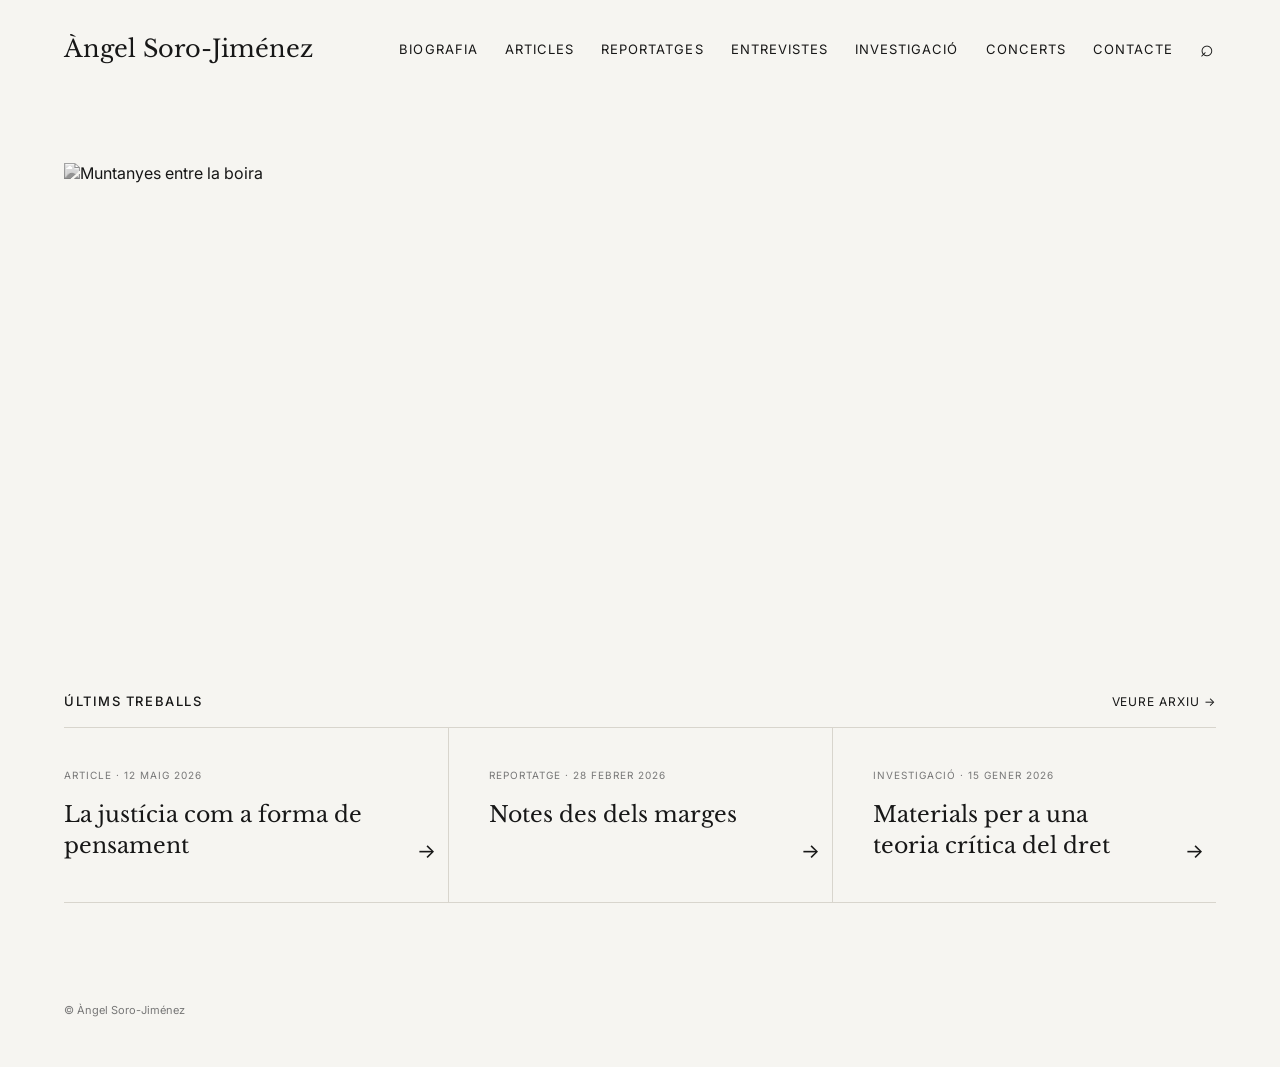
==== index.html @ a05217c8 "Add files via upload" ====
<!doctype html><html lang="ca"><head><meta charset="utf-8"><meta name="viewport" content="width=device-width,initial-scale=1"><title>Àngel Soro-Jiménez</title><link rel="stylesheet" href="styles.css"></head><body><header><a class="brand" href="index.html">Àngel Soro-Jiménez</a><nav><a href="biografia.html">BIOGRAFIA</a><a href="articles.html">ARTICLES</a><a href="reportatges.html">REPORTATGES</a><a href="entrevistes.html">ENTREVISTES</a><a href="investigacio.html">INVESTIGACIÓ</a><a href="concerts.html">CONCERTS</a><a href="contacte.html">CONTACTE</a><span class="search">⌕</span></nav></header><main><section class="hero"><img src="assets/portada.png" alt="Muntanyes entre la boira"></section><section class="latest"><div class="section-head"><h2>ÚLTIMS TREBALLS</h2><a href="articles.html">VEURE ARXIU →</a></div><div class="entries"><a href="articles/article.html"><small>ARTICLE · 12 MAIG 2026</small><h3>La justícia com a forma de pensament</h3><span>→</span></a><a href="reportatges.html"><small>REPORTATGE · 28 FEBRER 2026</small><h3>Notes des dels marges</h3><span>→</span></a><a href="investigacio.html"><small>INVESTIGACIÓ · 15 GENER 2026</small><h3>Materials per a una teoria crítica del dret</h3><span>→</span></a></div></section></main><footer>© Àngel Soro-Jiménez</footer></body></html>
---- styles.css ----
@import url('https://fonts.googleapis.com/css2?family=Inter:wght@400;500&family=Libre+Baskerville:wght@400;700&display=swap');:root{--paper:#f6f5f1;--ink:#171717;--muted:#777;--line:#d8d5cd}*{box-sizing:border-box}html{scroll-behavior:smooth}body{margin:0;background:var(--paper);color:var(--ink);font-family:Inter,Arial,sans-serif}header{padding:34px 5vw 25px;display:flex;align-items:center;justify-content:space-between;gap:40px}.brand{font-family:'Libre Baskerville',Georgia,serif;font-size:24px;color:inherit;text-decoration:none;white-space:nowrap}nav{display:flex;align-items:center;gap:27px;flex-wrap:wrap;justify-content:flex-end}nav a,.search{font-size:13px;letter-spacing:.08em;color:inherit;text-decoration:none}.search{font-size:23px;line-height:1}.hero{margin:75px 5vw 0;height:430px;overflow:hidden}.hero img{width:100%;height:100%;object-fit:cover;object-position:center 58%;filter:grayscale(1)}.latest{padding:100px 5vw 70px}.section-head{display:flex;justify-content:space-between;align-items:end;border-bottom:1px solid var(--line);padding-bottom:18px}.section-head h2{font-size:13px;letter-spacing:.12em;font-weight:500;margin:0}.section-head a{font-size:12px;letter-spacing:.08em;color:inherit;text-decoration:none}.entries{display:grid;grid-template-columns:repeat(3,1fr)}.entries a{position:relative;padding:35px 40px 40px 0;border-bottom:1px solid var(--line);text-decoration:none;color:inherit}.entries a+ a{padding-left:40px;border-left:1px solid var(--line)}small{font-size:10px;color:var(--muted);letter-spacing:.1em}.entries h3{font-family:'Libre Baskerville',Georgia,serif;font-size:22px;line-height:1.4;font-weight:400;max-width:330px;margin:17px 30px 0 0}.entries span{position:absolute;right:12px;bottom:39px;font-size:20px}footer{padding:30px 5vw 50px;font-size:11px;color:var(--muted)}.page{max-width:1120px;margin:110px auto;padding:0 5vw}.page h1{font-family:'Libre Baskerville',Georgia,serif;font-size:58px;font-weight:400;line-height:1.15;margin:0 0 45px}.page .intro{max-width:650px;font-family:'Libre Baskerville',Georgia,serif;font-size:22px;line-height:1.7}.archive{margin-top:80px}.year{font-size:12px;letter-spacing:.12em;color:var(--muted);border-bottom:1px solid var(--line);padding-bottom:15px}.item{display:grid;grid-template-columns:150px 1fr 30px;gap:30px;padding:30px 0;border-bottom:1px solid var(--line);text-decoration:none;color:inherit}.item .date{font-size:11px;color:var(--muted);letter-spacing:.06em}.item h2{font-family:'Libre Baskerville',Georgia,serif;font-size:25px;font-weight:400;margin:0}.item p{color:var(--muted);margin:12px 0 0;line-height:1.6;max-width:650px}.article{max-width:1050px;margin:100px auto;padding:0 5vw}.label{font-size:11px;letter-spacing:.14em;color:var(--muted)}.article h1{font-family:'Libre Baskerville',Georgia,serif;font-weight:400;font-size:60px;line-height:1.15;max-width:850px;margin:20px 0}.article .date{font-size:11px;color:var(--muted);letter-spacing:.08em}.article img{display:block;width:100%;height:150px;object-fit:cover;filter:grayscale(1);margin:55px 0 75px}.body{max-width:700px;font-family:'Libre Baskerville',Georgia,serif;font-size:18px;line-height:1.95}.body p{margin:0 0 1.6em}.back{font-size:12px;letter-spacing:.08em;text-decoration:none;color:inherit}@media(max-width:900px){header{display:block}.brand{display:block;margin-bottom:25px}nav{justify-content:flex-start;gap:16px}.hero{margin-top:45px;height:320px}.entries{grid-template-columns:1fr}.entries a,.entries a+ a{padding:28px 35px 32px 0;border-left:0}.entries h3{font-size:20px}.page h1,.article h1{font-size:42px}.item{grid-template-columns:1fr 25px;gap:8px}.item .date{grid-column:1/-1}.article img{height:110px}}
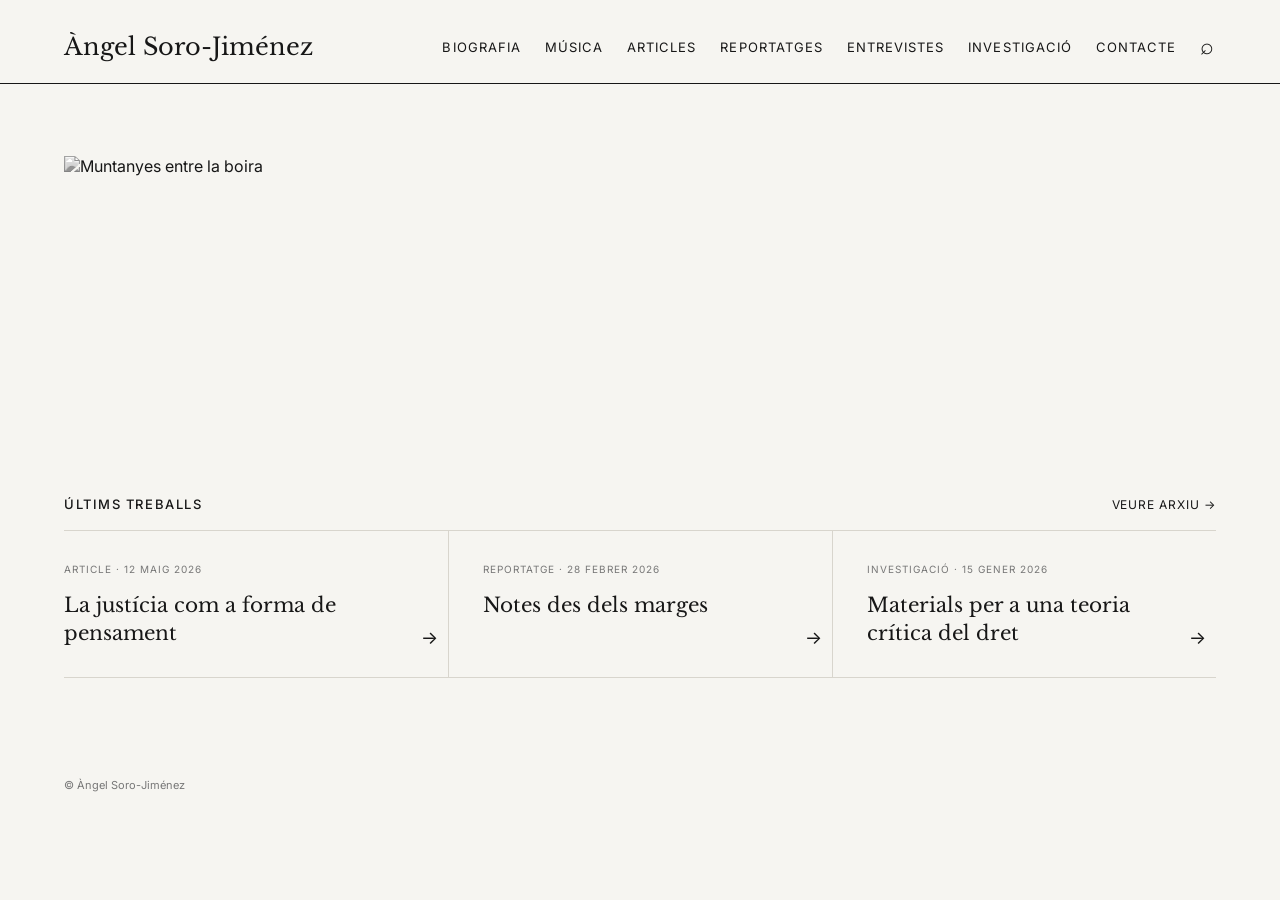
==== commit c6ba7d27: "Add files via upload" ====
--- a/index.html
+++ b/index.html
@@ -1 +1 @@
-<!doctype html><html lang="ca"><head><meta charset="utf-8"><meta name="viewport" content="width=device-width,initial-scale=1"><title>Àngel Soro-Jiménez</title><link rel="stylesheet" href="styles.css"></head><body><header><a class="brand" href="index.html">Àngel Soro-Jiménez</a><nav><a href="biografia.html">BIOGRAFIA</a><a href="articles.html">ARTICLES</a><a href="reportatges.html">REPORTATGES</a><a href="entrevistes.html">ENTREVISTES</a><a href="investigacio.html">INVESTIGACIÓ</a><a href="concerts.html">CONCERTS</a><a href="contacte.html">CONTACTE</a><span class="search">⌕</span></nav></header><main><section class="hero"><img src="assets/portada.png" alt="Muntanyes entre la boira"></section><section class="latest"><div class="section-head"><h2>ÚLTIMS TREBALLS</h2><a href="articles.html">VEURE ARXIU →</a></div><div class="entries"><a href="articles/article.html"><small>ARTICLE · 12 MAIG 2026</small><h3>La justícia com a forma de pensament</h3><span>→</span></a><a href="reportatges.html"><small>REPORTATGE · 28 FEBRER 2026</small><h3>Notes des dels marges</h3><span>→</span></a><a href="investigacio.html"><small>INVESTIGACIÓ · 15 GENER 2026</small><h3>Materials per a una teoria crítica del dret</h3><span>→</span></a></div></section></main><footer>© Àngel Soro-Jiménez</footer></body></html>
+<!doctype html><html lang="ca"><head><meta charset="utf-8"><meta name="viewport" content="width=device-width,initial-scale=1"><title>Àngel Soro-Jiménez</title><link rel="stylesheet" href="styles.css"></head><body><header><a class="brand" href="index.html">Àngel Soro-Jiménez</a><nav><a href="biografia.html">BIOGRAFIA</a><a href="concerts.html">MÚSICA</a><a href="articles.html">ARTICLES</a><a href="reportatges.html">REPORTATGES</a><a href="entrevistes.html">ENTREVISTES</a><a href="investigacio.html">INVESTIGACIÓ</a><a href="contacte.html">CONTACTE</a><span class="search">⌕</span></nav></header><main><section class="hero"><img src="assets/portada.png" alt="Muntanyes entre la boira"></section><section class="latest"><div class="section-head"><h2>ÚLTIMS TREBALLS</h2><a href="articles.html">VEURE ARXIU →</a></div><div class="entries"><a href="articles/article.html"><small>ARTICLE · 12 MAIG 2026</small><h3>La justícia com a forma de pensament</h3><span>→</span></a><a href="reportatges.html"><small>REPORTATGE · 28 FEBRER 2026</small><h3>Notes des dels marges</h3><span>→</span></a><a href="investigacio.html"><small>INVESTIGACIÓ · 15 GENER 2026</small><h3>Materials per a una teoria crítica del dret</h3><span>→</span></a></div></section></main><footer>© Àngel Soro-Jiménez</footer></body></html>
--- a/styles.css
+++ b/styles.css
@@ -1 +1 @@
-@import url('https://fonts.googleapis.com/css2?family=Inter:wght@400;500&family=Libre+Baskerville:wght@400;700&display=swap');:root{--paper:#f6f5f1;--ink:#171717;--muted:#777;--line:#d8d5cd}*{box-sizing:border-box}html{scroll-behavior:smooth}body{margin:0;background:var(--paper);color:var(--ink);font-family:Inter,Arial,sans-serif}header{padding:34px 5vw 25px;display:flex;align-items:center;justify-content:space-between;gap:40px}.brand{font-family:'Libre Baskerville',Georgia,serif;font-size:24px;color:inherit;text-decoration:none;white-space:nowrap}nav{display:flex;align-items:center;gap:27px;flex-wrap:wrap;justify-content:flex-end}nav a,.search{font-size:13px;letter-spacing:.08em;color:inherit;text-decoration:none}.search{font-size:23px;line-height:1}.hero{margin:75px 5vw 0;height:430px;overflow:hidden}.hero img{width:100%;height:100%;object-fit:cover;object-position:center 58%;filter:grayscale(1)}.latest{padding:100px 5vw 70px}.section-head{display:flex;justify-content:space-between;align-items:end;border-bottom:1px solid var(--line);padding-bottom:18px}.section-head h2{font-size:13px;letter-spacing:.12em;font-weight:500;margin:0}.section-head a{font-size:12px;letter-spacing:.08em;color:inherit;text-decoration:none}.entries{display:grid;grid-template-columns:repeat(3,1fr)}.entries a{position:relative;padding:35px 40px 40px 0;border-bottom:1px solid var(--line);text-decoration:none;color:inherit}.entries a+ a{padding-left:40px;border-left:1px solid var(--line)}small{font-size:10px;color:var(--muted);letter-spacing:.1em}.entries h3{font-family:'Libre Baskerville',Georgia,serif;font-size:22px;line-height:1.4;font-weight:400;max-width:330px;margin:17px 30px 0 0}.entries span{position:absolute;right:12px;bottom:39px;font-size:20px}footer{padding:30px 5vw 50px;font-size:11px;color:var(--muted)}.page{max-width:1120px;margin:110px auto;padding:0 5vw}.page h1{font-family:'Libre Baskerville',Georgia,serif;font-size:58px;font-weight:400;line-height:1.15;margin:0 0 45px}.page .intro{max-width:650px;font-family:'Libre Baskerville',Georgia,serif;font-size:22px;line-height:1.7}.archive{margin-top:80px}.year{font-size:12px;letter-spacing:.12em;color:var(--muted);border-bottom:1px solid var(--line);padding-bottom:15px}.item{display:grid;grid-template-columns:150px 1fr 30px;gap:30px;padding:30px 0;border-bottom:1px solid var(--line);text-decoration:none;color:inherit}.item .date{font-size:11px;color:var(--muted);letter-spacing:.06em}.item h2{font-family:'Libre Baskerville',Georgia,serif;font-size:25px;font-weight:400;margin:0}.item p{color:var(--muted);margin:12px 0 0;line-height:1.6;max-width:650px}.article{max-width:1050px;margin:100px auto;padding:0 5vw}.label{font-size:11px;letter-spacing:.14em;color:var(--muted)}.article h1{font-family:'Libre Baskerville',Georgia,serif;font-weight:400;font-size:60px;line-height:1.15;max-width:850px;margin:20px 0}.article .date{font-size:11px;color:var(--muted);letter-spacing:.08em}.article img{display:block;width:100%;height:150px;object-fit:cover;filter:grayscale(1);margin:55px 0 75px}.body{max-width:700px;font-family:'Libre Baskerville',Georgia,serif;font-size:18px;line-height:1.95}.body p{margin:0 0 1.6em}.back{font-size:12px;letter-spacing:.08em;text-decoration:none;color:inherit}@media(max-width:900px){header{display:block}.brand{display:block;margin-bottom:25px}nav{justify-content:flex-start;gap:16px}.hero{margin-top:45px;height:320px}.entries{grid-template-columns:1fr}.entries a,.entries a+ a{padding:28px 35px 32px 0;border-left:0}.entries h3{font-size:20px}.page h1,.article h1{font-size:42px}.item{grid-template-columns:1fr 25px;gap:8px}.item .date{grid-column:1/-1}.article img{height:110px}}
+@import url('https://fonts.googleapis.com/css2?family=Inter:wght@400;500&family=Libre+Baskerville:wght@400;700&display=swap');:root{--paper:#f6f5f1;--ink:#171717;--muted:#777;--line:#d8d5cd}*{box-sizing:border-box}html{scroll-behavior:smooth}body{margin:0;background:var(--paper);color:var(--ink);font-family:Inter,Arial,sans-serif}header{padding:32px 5vw 22px;display:flex;align-items:center;justify-content:space-between;gap:34px;border-bottom:1px solid var(--ink)}.brand{font-family:'Libre Baskerville',Georgia,serif;font-size:24px;color:inherit;text-decoration:none;white-space:nowrap}nav{display:flex;align-items:center;gap:24px;flex-wrap:nowrap;justify-content:flex-end;white-space:nowrap}nav a,.search{font-size:13px;letter-spacing:.08em;color:inherit;text-decoration:none}.search{font-size:23px;line-height:1}.hero{margin:72px 5vw 0;height:285px;overflow:hidden}.hero img{width:100%;height:100%;object-fit:cover;object-position:center 58%;filter:grayscale(1)}.latest{padding:55px 5vw 70px}.section-head{display:flex;justify-content:space-between;align-items:end;border-bottom:1px solid var(--line);padding-bottom:18px}.section-head h2{font-size:13px;letter-spacing:.12em;font-weight:500;margin:0}.section-head a{font-size:12px;letter-spacing:.08em;color:inherit;text-decoration:none}.entries{display:grid;grid-template-columns:repeat(3,1fr)}.entries a{position:relative;padding:26px 34px 30px 0;border-bottom:1px solid var(--line);text-decoration:none;color:inherit}.entries a+ a{padding-left:34px;border-left:1px solid var(--line)}small{font-size:10px;color:var(--muted);letter-spacing:.1em}.entries h3{font-family:'Libre Baskerville',Georgia,serif;font-size:20px;line-height:1.4;font-weight:400;max-width:330px;margin:14px 30px 0 0}.entries span{position:absolute;right:10px;bottom:29px;font-size:18px}footer{padding:30px 5vw 50px;font-size:11px;color:var(--muted)}.page{max-width:1120px;margin:110px auto;padding:0 5vw}.page h1{font-family:'Libre Baskerville',Georgia,serif;font-size:58px;font-weight:400;line-height:1.15;margin:0 0 45px}.page .intro{max-width:650px;font-family:'Libre Baskerville',Georgia,serif;font-size:22px;line-height:1.7}.archive{margin-top:80px}.year{font-size:12px;letter-spacing:.12em;color:var(--muted);border-bottom:1px solid var(--line);padding-bottom:15px}.item{display:grid;grid-template-columns:150px 1fr 30px;gap:30px;padding:30px 0;border-bottom:1px solid var(--line);text-decoration:none;color:inherit}.item .date{font-size:11px;color:var(--muted);letter-spacing:.06em}.item h2{font-family:'Libre Baskerville',Georgia,serif;font-size:25px;font-weight:400;margin:0}.item p{color:var(--muted);margin:12px 0 0;line-height:1.6;max-width:650px}.article{max-width:1050px;margin:100px auto;padding:0 5vw}.label{font-size:11px;letter-spacing:.14em;color:var(--muted)}.article h1{font-family:'Libre Baskerville',Georgia,serif;font-weight:400;font-size:60px;line-height:1.15;max-width:850px;margin:20px 0}.article .date{font-size:11px;color:var(--muted);letter-spacing:.08em}.article img{display:block;width:100%;height:150px;object-fit:cover;filter:grayscale(1);margin:55px 0 75px}.body{max-width:700px;font-family:'Libre Baskerville',Georgia,serif;font-size:18px;line-height:1.95}.body p{margin:0 0 1.6em}.back{font-size:12px;letter-spacing:.08em;text-decoration:none;color:inherit}@media(max-width:900px){header{display:flex;align-items:flex-start;gap:18px;overflow-x:auto}.brand{flex:0 0 auto;margin:0}.brand{font-size:21px}nav{justify-content:flex-start;gap:16px}.hero{margin-top:45px;height:220px}.entries{grid-template-columns:1fr}.entries a,.entries a+ a{padding:28px 35px 32px 0;border-left:0}.entries h3{font-size:20px}.page h1,.article h1{font-size:42px}.item{grid-template-columns:1fr 25px;gap:8px}.item .date{grid-column:1/-1}.article img{height:110px}}
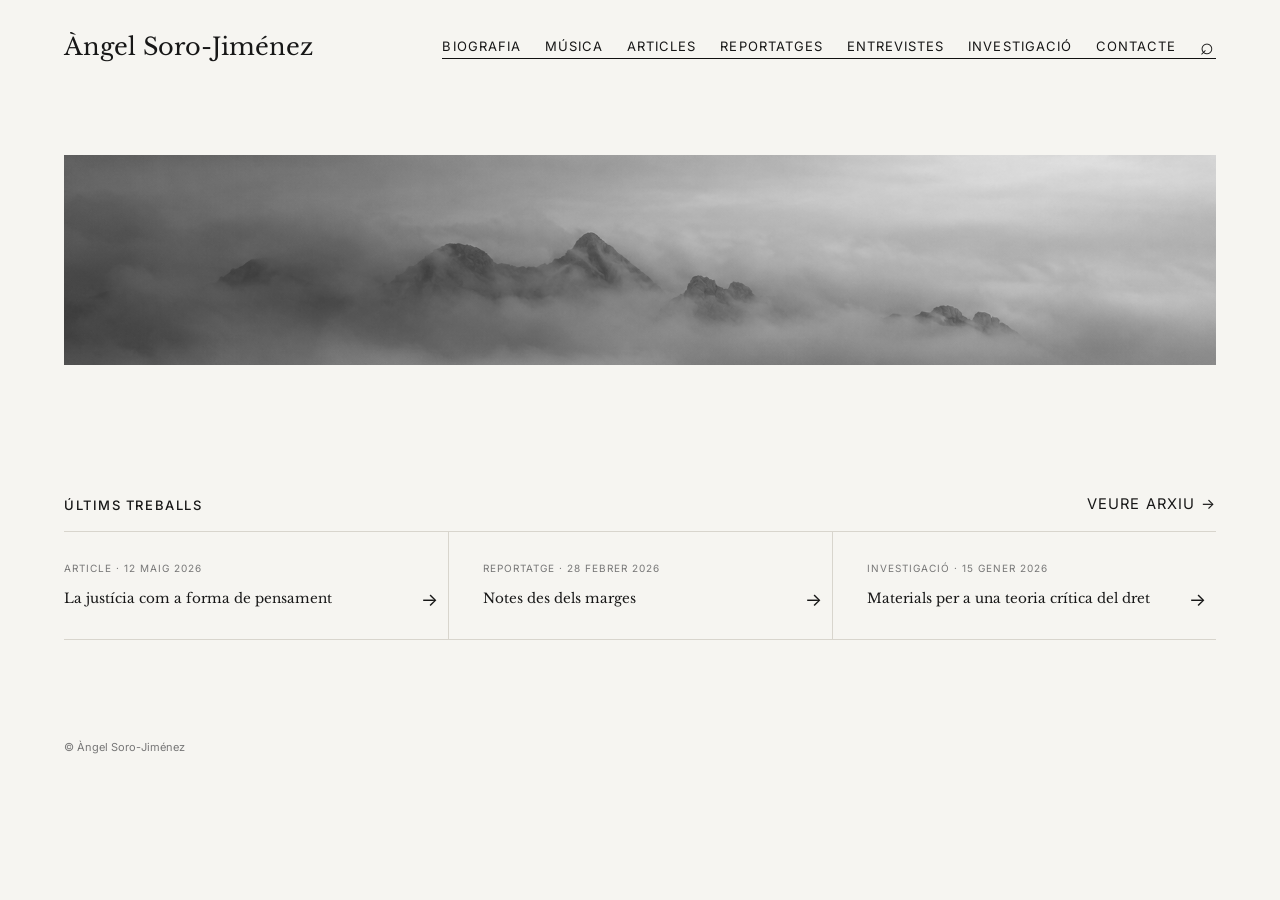
==== commit f3c8e436: "Add files via upload" ====
--- a/index.html
+++ b/index.html
@@ -1 +1 @@
-<!doctype html><html lang="ca"><head><meta charset="utf-8"><meta name="viewport" content="width=device-width,initial-scale=1"><title>Àngel Soro-Jiménez</title><link rel="stylesheet" href="styles.css"></head><body><header><a class="brand" href="index.html">Àngel Soro-Jiménez</a><nav><a href="biografia.html">BIOGRAFIA</a><a href="concerts.html">MÚSICA</a><a href="articles.html">ARTICLES</a><a href="reportatges.html">REPORTATGES</a><a href="entrevistes.html">ENTREVISTES</a><a href="investigacio.html">INVESTIGACIÓ</a><a href="contacte.html">CONTACTE</a><span class="search">⌕</span></nav></header><main><section class="hero"><img src="assets/portada.png" alt="Muntanyes entre la boira"></section><section class="latest"><div class="section-head"><h2>ÚLTIMS TREBALLS</h2><a href="articles.html">VEURE ARXIU →</a></div><div class="entries"><a href="articles/article.html"><small>ARTICLE · 12 MAIG 2026</small><h3>La justícia com a forma de pensament</h3><span>→</span></a><a href="reportatges.html"><small>REPORTATGE · 28 FEBRER 2026</small><h3>Notes des dels marges</h3><span>→</span></a><a href="investigacio.html"><small>INVESTIGACIÓ · 15 GENER 2026</small><h3>Materials per a una teoria crítica del dret</h3><span>→</span></a></div></section></main><footer>© Àngel Soro-Jiménez</footer></body></html>
+<!doctype html><html lang="ca"><head><meta charset="utf-8"><meta name="viewport" content="width=device-width,initial-scale=1"><title>Àngel Soro-Jiménez</title><link rel="stylesheet" href="styles.css"></head><body><header><a class="brand" href="index.html">Àngel Soro-Jiménez</a><nav><a href="biografia.html">BIOGRAFIA</a><a href="concerts.html">MÚSICA</a><a href="articles.html">ARTICLES</a><a href="reportatges.html">REPORTATGES</a><a href="entrevistes.html">ENTREVISTES</a><a href="investigacio.html">INVESTIGACIÓ</a><a href="contacte.html">CONTACTE</a><span class="search">⌕</span></nav></header><main><section class="hero"><img src="portada.png" alt="Muntanyes entre la boira"></section><section class="latest"><div class="section-head"><h2>ÚLTIMS TREBALLS</h2><a href="articles.html">VEURE ARXIU →</a></div><div class="entries"><a href="articles/article.html"><small>ARTICLE · 12 MAIG 2026</small><h3>La justícia com a forma de pensament</h3><span>→</span></a><a href="reportatges.html"><small>REPORTATGE · 28 FEBRER 2026</small><h3>Notes des dels marges</h3><span>→</span></a><a href="investigacio.html"><small>INVESTIGACIÓ · 15 GENER 2026</small><h3>Materials per a una teoria crítica del dret</h3><span>→</span></a></div></section></main><footer>© Àngel Soro-Jiménez</footer></body></html>
--- a/styles.css
+++ b/styles.css
@@ -1 +1,37 @@
 @import url('https://fonts.googleapis.com/css2?family=Inter:wght@400;500&family=Libre+Baskerville:wght@400;700&display=swap');:root{--paper:#f6f5f1;--ink:#171717;--muted:#777;--line:#d8d5cd}*{box-sizing:border-box}html{scroll-behavior:smooth}body{margin:0;background:var(--paper);color:var(--ink);font-family:Inter,Arial,sans-serif}header{padding:32px 5vw 22px;display:flex;align-items:center;justify-content:space-between;gap:34px;border-bottom:1px solid var(--ink)}.brand{font-family:'Libre Baskerville',Georgia,serif;font-size:24px;color:inherit;text-decoration:none;white-space:nowrap}nav{display:flex;align-items:center;gap:24px;flex-wrap:nowrap;justify-content:flex-end;white-space:nowrap}nav a,.search{font-size:13px;letter-spacing:.08em;color:inherit;text-decoration:none}.search{font-size:23px;line-height:1}.hero{margin:72px 5vw 0;height:285px;overflow:hidden}.hero img{width:100%;height:100%;object-fit:cover;object-position:center 58%;filter:grayscale(1)}.latest{padding:55px 5vw 70px}.section-head{display:flex;justify-content:space-between;align-items:end;border-bottom:1px solid var(--line);padding-bottom:18px}.section-head h2{font-size:13px;letter-spacing:.12em;font-weight:500;margin:0}.section-head a{font-size:12px;letter-spacing:.08em;color:inherit;text-decoration:none}.entries{display:grid;grid-template-columns:repeat(3,1fr)}.entries a{position:relative;padding:26px 34px 30px 0;border-bottom:1px solid var(--line);text-decoration:none;color:inherit}.entries a+ a{padding-left:34px;border-left:1px solid var(--line)}small{font-size:10px;color:var(--muted);letter-spacing:.1em}.entries h3{font-family:'Libre Baskerville',Georgia,serif;font-size:20px;line-height:1.4;font-weight:400;max-width:330px;margin:14px 30px 0 0}.entries span{position:absolute;right:10px;bottom:29px;font-size:18px}footer{padding:30px 5vw 50px;font-size:11px;color:var(--muted)}.page{max-width:1120px;margin:110px auto;padding:0 5vw}.page h1{font-family:'Libre Baskerville',Georgia,serif;font-size:58px;font-weight:400;line-height:1.15;margin:0 0 45px}.page .intro{max-width:650px;font-family:'Libre Baskerville',Georgia,serif;font-size:22px;line-height:1.7}.archive{margin-top:80px}.year{font-size:12px;letter-spacing:.12em;color:var(--muted);border-bottom:1px solid var(--line);padding-bottom:15px}.item{display:grid;grid-template-columns:150px 1fr 30px;gap:30px;padding:30px 0;border-bottom:1px solid var(--line);text-decoration:none;color:inherit}.item .date{font-size:11px;color:var(--muted);letter-spacing:.06em}.item h2{font-family:'Libre Baskerville',Georgia,serif;font-size:25px;font-weight:400;margin:0}.item p{color:var(--muted);margin:12px 0 0;line-height:1.6;max-width:650px}.article{max-width:1050px;margin:100px auto;padding:0 5vw}.label{font-size:11px;letter-spacing:.14em;color:var(--muted)}.article h1{font-family:'Libre Baskerville',Georgia,serif;font-weight:400;font-size:60px;line-height:1.15;max-width:850px;margin:20px 0}.article .date{font-size:11px;color:var(--muted);letter-spacing:.08em}.article img{display:block;width:100%;height:150px;object-fit:cover;filter:grayscale(1);margin:55px 0 75px}.body{max-width:700px;font-family:'Libre Baskerville',Georgia,serif;font-size:18px;line-height:1.95}.body p{margin:0 0 1.6em}.back{font-size:12px;letter-spacing:.08em;text-decoration:none;color:inherit}@media(max-width:900px){header{display:flex;align-items:flex-start;gap:18px;overflow-x:auto}.brand{flex:0 0 auto;margin:0}.brand{font-size:21px}nav{justify-content:flex-start;gap:16px}.hero{margin-top:45px;height:220px}.entries{grid-template-columns:1fr}.entries a,.entries a+ a{padding:28px 35px 32px 0;border-left:0}.entries h3{font-size:20px}.page h1,.article h1{font-size:42px}.item{grid-template-columns:1fr 25px;gap:8px}.item .date{grid-column:1/-1}.article img{height:110px}}
+
+/* V3 FINAL — versió portada misteriosa */
+.brand, .site-header .brand, header .brand {
+  border-bottom: none !important;
+  text-decoration: none !important;
+  align-self: center;
+}
+.site-header { border-bottom: none !important; }
+.nav {
+  border-bottom: 1px solid #111;
+  padding-bottom: 10px;
+  white-space: nowrap;
+}
+.hero-image, .cover-image, .hero img, .cover img {
+  width: 100% !important;
+  height: 210px !important;
+  max-height: 210px !important;
+  object-fit: cover !important;
+}
+.latest h3, .latest .title, .latest a {
+  font-size: 0.92em;
+  font-weight: 400;
+}
+
+/* V3 CORRECCIÓN FINAL */
+.brand, .site-header .brand, header .brand, .site-title, .logo, .header-title {
+  border-bottom: none !important;
+  box-shadow: none !important;
+  text-decoration: none !important;
+}
+.site-header, header {
+  border-bottom: none !important;
+}
+.nav, nav, .navigation, .menu {
+  border-bottom: 1px solid #111 !important;
+}
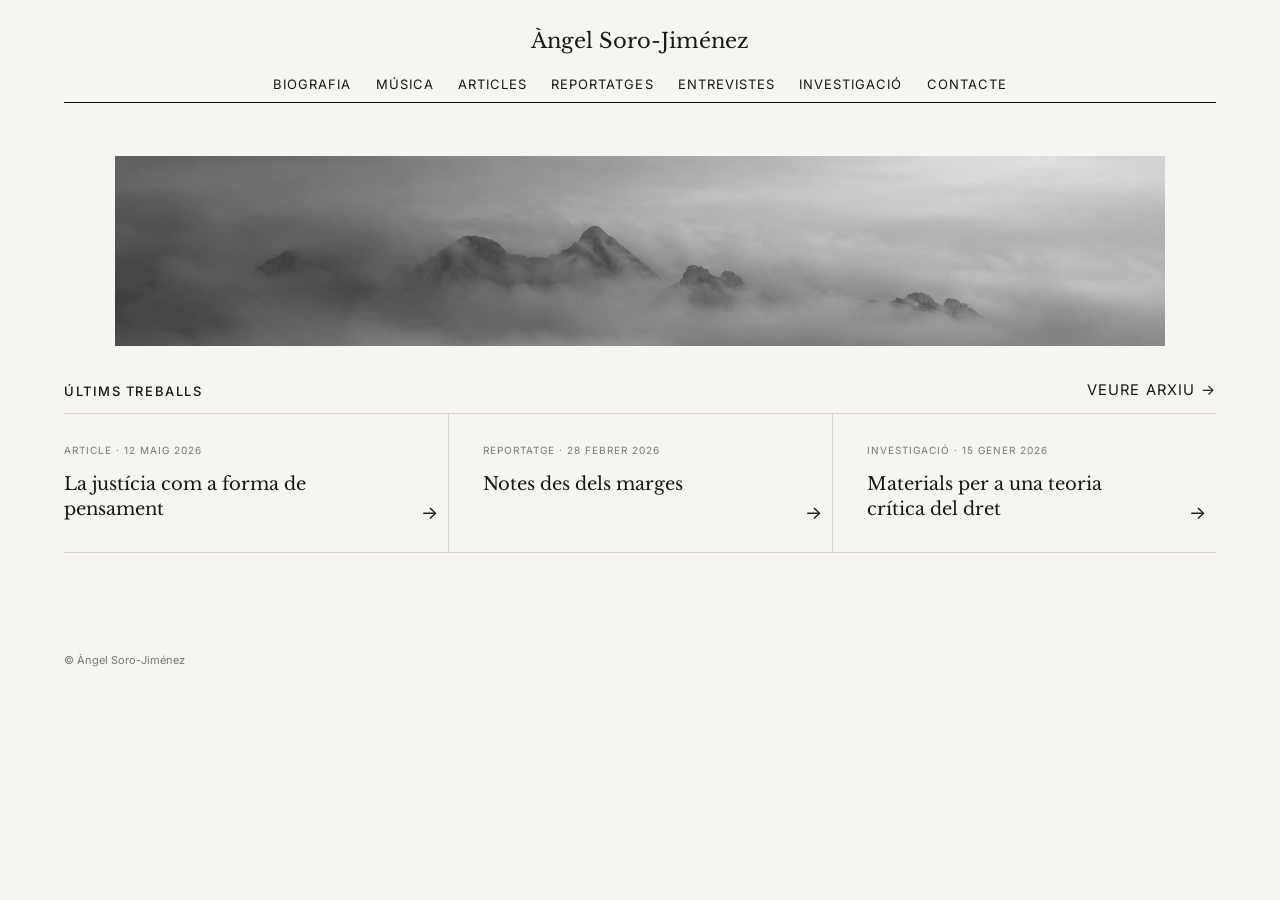
==== commit d3aac225: "Add files via upload" ====
--- a/index.html
+++ b/index.html
@@ -1 +1 @@
-<!doctype html><html lang="ca"><head><meta charset="utf-8"><meta name="viewport" content="width=device-width,initial-scale=1"><title>Àngel Soro-Jiménez</title><link rel="stylesheet" href="styles.css"></head><body><header><a class="brand" href="index.html">Àngel Soro-Jiménez</a><nav><a href="biografia.html">BIOGRAFIA</a><a href="concerts.html">MÚSICA</a><a href="articles.html">ARTICLES</a><a href="reportatges.html">REPORTATGES</a><a href="entrevistes.html">ENTREVISTES</a><a href="investigacio.html">INVESTIGACIÓ</a><a href="contacte.html">CONTACTE</a><span class="search">⌕</span></nav></header><main><section class="hero"><img src="portada.png" alt="Muntanyes entre la boira"></section><section class="latest"><div class="section-head"><h2>ÚLTIMS TREBALLS</h2><a href="articles.html">VEURE ARXIU →</a></div><div class="entries"><a href="articles/article.html"><small>ARTICLE · 12 MAIG 2026</small><h3>La justícia com a forma de pensament</h3><span>→</span></a><a href="reportatges.html"><small>REPORTATGE · 28 FEBRER 2026</small><h3>Notes des dels marges</h3><span>→</span></a><a href="investigacio.html"><small>INVESTIGACIÓ · 15 GENER 2026</small><h3>Materials per a una teoria crítica del dret</h3><span>→</span></a></div></section></main><footer>© Àngel Soro-Jiménez</footer></body></html>
+<!doctype html><html lang="ca"><head><meta charset="utf-8"><meta name="viewport" content="width=device-width,initial-scale=1"><title>Àngel Soro-Jiménez</title><link rel="stylesheet" href="styles.css"></head><body><header><a class="brand" href="index.html">Àngel Soro-Jiménez</a><nav><a href="biografia.html">BIOGRAFIA</a><a href="concerts.html">MÚSICA</a><a href="articles.html">ARTICLES</a><a href="reportatges.html">REPORTATGES</a><a href="entrevistes.html">ENTREVISTES</a><a href="investigacio.html">INVESTIGACIÓ</a><a href="contacte.html">CONTACTE</a></nav></header><main><section class="hero"><img src="portada.png" alt="Muntanyes entre la boira"></section><section class="latest"><div class="section-head"><h2>ÚLTIMS TREBALLS</h2><a href="articles.html">VEURE ARXIU →</a></div><div class="entries"><a href="articles/article.html"><small>ARTICLE · 12 MAIG 2026</small><h3>La justícia com a forma de pensament</h3><span>→</span></a><a href="reportatges.html"><small>REPORTATGE · 28 FEBRER 2026</small><h3>Notes des dels marges</h3><span>→</span></a><a href="investigacio.html"><small>INVESTIGACIÓ · 15 GENER 2026</small><h3>Materials per a una teoria crítica del dret</h3><span>→</span></a></div></section></main><footer>© Àngel Soro-Jiménez</footer></body></html>
--- a/styles.css
+++ b/styles.css
@@ -35,3 +35,73 @@
 .nav, nav, .navigation, .menu {
   border-bottom: 1px solid #111 !important;
 }
+
+/* V3 DEFINITIVA — composició final */
+header {
+  display: block !important;
+  padding: 28px 5vw 18px !important;
+  border-bottom: 0 !important;
+}
+.brand {
+  display: block !important;
+  width: fit-content !important;
+  margin: 0 auto 22px !important;
+  font-size: 21px !important;
+  text-align: center !important;
+  border: 0 !important;
+  box-shadow: none !important;
+}
+nav {
+  justify-content: center !important;
+  gap: 24px !important;
+  flex-wrap: nowrap !important;
+  white-space: nowrap !important;
+  border-bottom: 1px solid #111 !important;
+  padding-bottom: 10px !important;
+}
+nav a {
+  font-size: 13px !important;
+}
+.hero {
+  width: 82% !important;
+  margin: 35px auto 0 !important;
+  height: 190px !important;
+}
+.hero img {
+  width: 100% !important;
+  height: 100% !important;
+  object-fit: cover !important;
+  object-position: center 58% !important;
+}
+.latest {
+  padding: 35px 5vw 70px !important;
+}
+.section-head {
+  padding-bottom: 14px !important;
+}
+.entries h3 {
+  font-size: 18px !important;
+}
+@media(max-width:900px) {
+  header {
+    display: block !important;
+    overflow-x: hidden !important;
+  }
+  .brand {
+    font-size: 19px !important;
+    margin-bottom: 18px !important;
+  }
+  nav {
+    justify-content: flex-start !important;
+    overflow-x: auto !important;
+    gap: 16px !important;
+  }
+  .hero {
+    width: 92% !important;
+    height: 150px !important;
+    margin-top: 28px !important;
+  }
+  .latest {
+    padding-top: 28px !important;
+  }
+}
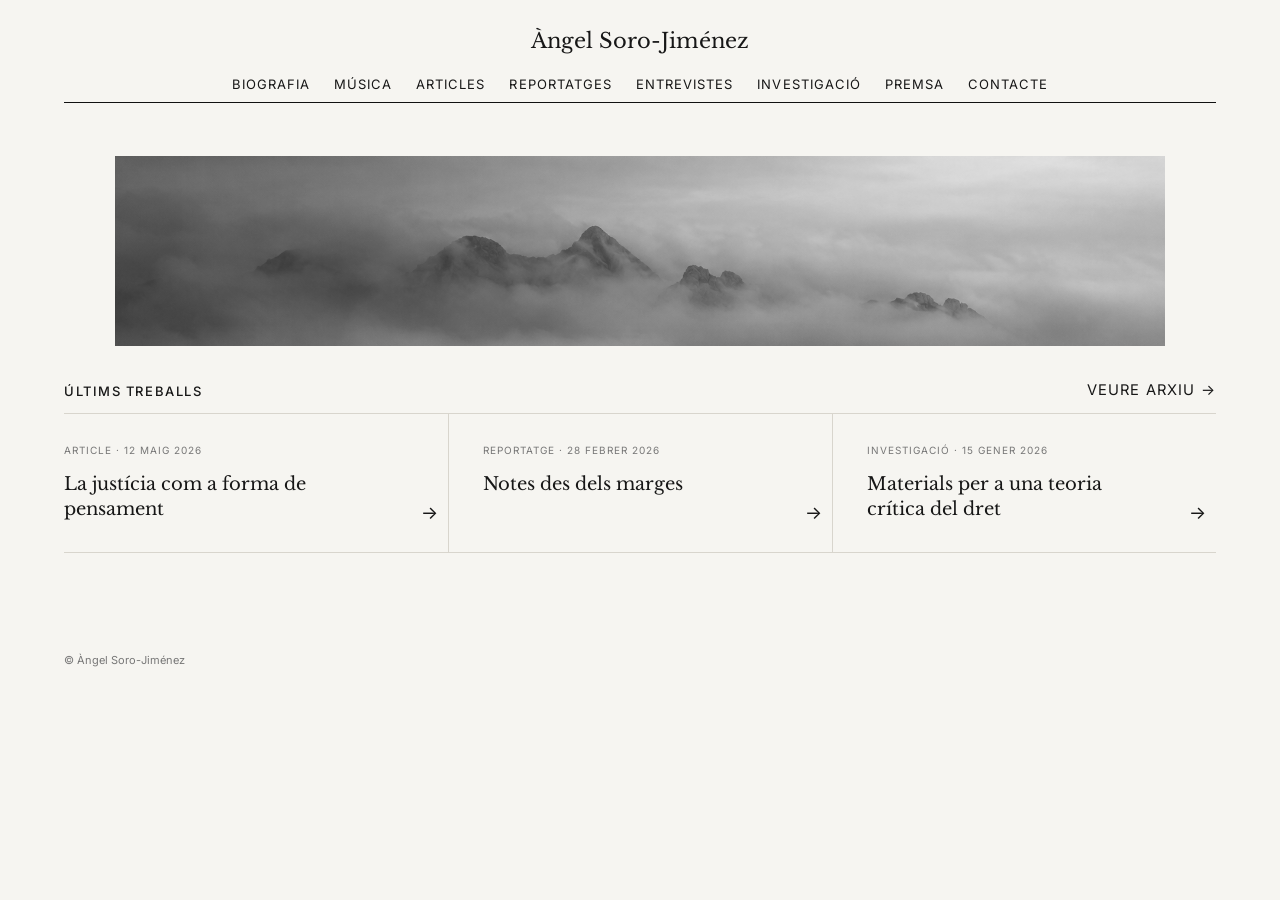
==== commit c2098b48: "Add files via upload" ====
--- a/index.html
+++ b/index.html
@@ -1 +1 @@
-<!doctype html><html lang="ca"><head><meta charset="utf-8"><meta name="viewport" content="width=device-width,initial-scale=1"><title>Àngel Soro-Jiménez</title><link rel="stylesheet" href="styles.css"></head><body><header><a class="brand" href="index.html">Àngel Soro-Jiménez</a><nav><a href="biografia.html">BIOGRAFIA</a><a href="concerts.html">MÚSICA</a><a href="articles.html">ARTICLES</a><a href="reportatges.html">REPORTATGES</a><a href="entrevistes.html">ENTREVISTES</a><a href="investigacio.html">INVESTIGACIÓ</a><a href="contacte.html">CONTACTE</a></nav></header><main><section class="hero"><img src="portada.png" alt="Muntanyes entre la boira"></section><section class="latest"><div class="section-head"><h2>ÚLTIMS TREBALLS</h2><a href="articles.html">VEURE ARXIU →</a></div><div class="entries"><a href="articles/article.html"><small>ARTICLE · 12 MAIG 2026</small><h3>La justícia com a forma de pensament</h3><span>→</span></a><a href="reportatges.html"><small>REPORTATGE · 28 FEBRER 2026</small><h3>Notes des dels marges</h3><span>→</span></a><a href="investigacio.html"><small>INVESTIGACIÓ · 15 GENER 2026</small><h3>Materials per a una teoria crítica del dret</h3><span>→</span></a></div></section></main><footer>© Àngel Soro-Jiménez</footer></body></html>
+<!doctype html><html lang="ca"><head><meta charset="utf-8"><meta name="viewport" content="width=device-width,initial-scale=1"><title>Àngel Soro-Jiménez</title><link rel="stylesheet" href="styles.css"></head><body><header><a class="brand" href="index.html">Àngel Soro-Jiménez</a><nav><a href="biografia.html">BIOGRAFIA</a><a href="concerts.html">MÚSICA</a><a href="articles.html">ARTICLES</a><a href="reportatges.html">REPORTATGES</a><a href="entrevistes.html">ENTREVISTES</a><a href="investigacio.html">INVESTIGACIÓ</a><a href="premsa.html">PREMSA</a><a href="contacte.html">CONTACTE</a></nav></header><main><section class="hero"><img src="portada.png" alt="Muntanyes entre la boira"></section><section class="latest"><div class="section-head"><h2>ÚLTIMS TREBALLS</h2><a href="articles.html">VEURE ARXIU →</a></div><div class="entries"><a href="articles/article.html"><small>ARTICLE · 12 MAIG 2026</small><h3>La justícia com a forma de pensament</h3><span>→</span></a><a href="reportatges.html"><small>REPORTATGE · 28 FEBRER 2026</small><h3>Notes des dels marges</h3><span>→</span></a><a href="investigacio.html"><small>INVESTIGACIÓ · 15 GENER 2026</small><h3>Materials per a una teoria crítica del dret</h3><span>→</span></a></div></section></main><footer>© Àngel Soro-Jiménez</footer></body></html>
--- a/styles.css
+++ b/styles.css
@@ -105,3 +105,66 @@
     padding-top: 28px !important;
   }
 }
+
+/* V4 — pàgines interiors més discretes */
+.page {
+  margin-top: 72px !important;
+}
+.page h1 {
+  font-size: 40px !important;
+  margin-bottom: 32px !important;
+}
+.article {
+  margin-top: 72px !important;
+}
+.article h1 {
+  font-size: 44px !important;
+  line-height: 1.2 !important;
+  margin: 14px 0 18px !important;
+}
+.archive {
+  margin-top: 52px !important;
+}
+.item {
+  grid-template-columns: 130px 1fr 30px !important;
+  gap: 24px !important;
+  padding: 26px 0 !important;
+}
+.item h2 {
+  font-size: 21px !important;
+  line-height: 1.4 !important;
+}
+.item .medium {
+  margin-top: 8px;
+  font-size: 11px;
+  letter-spacing: .06em;
+  color: var(--muted);
+}
+.item .medium strong {
+  font-weight: 500;
+  letter-spacing: .08em;
+}
+@media(max-width:900px) {
+  .page {
+    margin-top: 55px !important;
+  }
+  .page h1 {
+    font-size: 32px !important;
+    margin-bottom: 25px !important;
+  }
+  .article {
+    margin-top: 55px !important;
+  }
+  .article h1 {
+    font-size: 34px !important;
+  }
+  .item {
+    grid-template-columns: 1fr 25px !important;
+  }
+}
+
+/* ARTICLES · 2015 */
+.archive { margin-top: 58px; }
+.item h2 { font-size: 21px; line-height: 1.45; }
+.item .medium { margin-top: 9px; font-size: 10px; color: var(--muted); letter-spacing: .06em; }
+.item .medium strong { font-weight: 500; }
